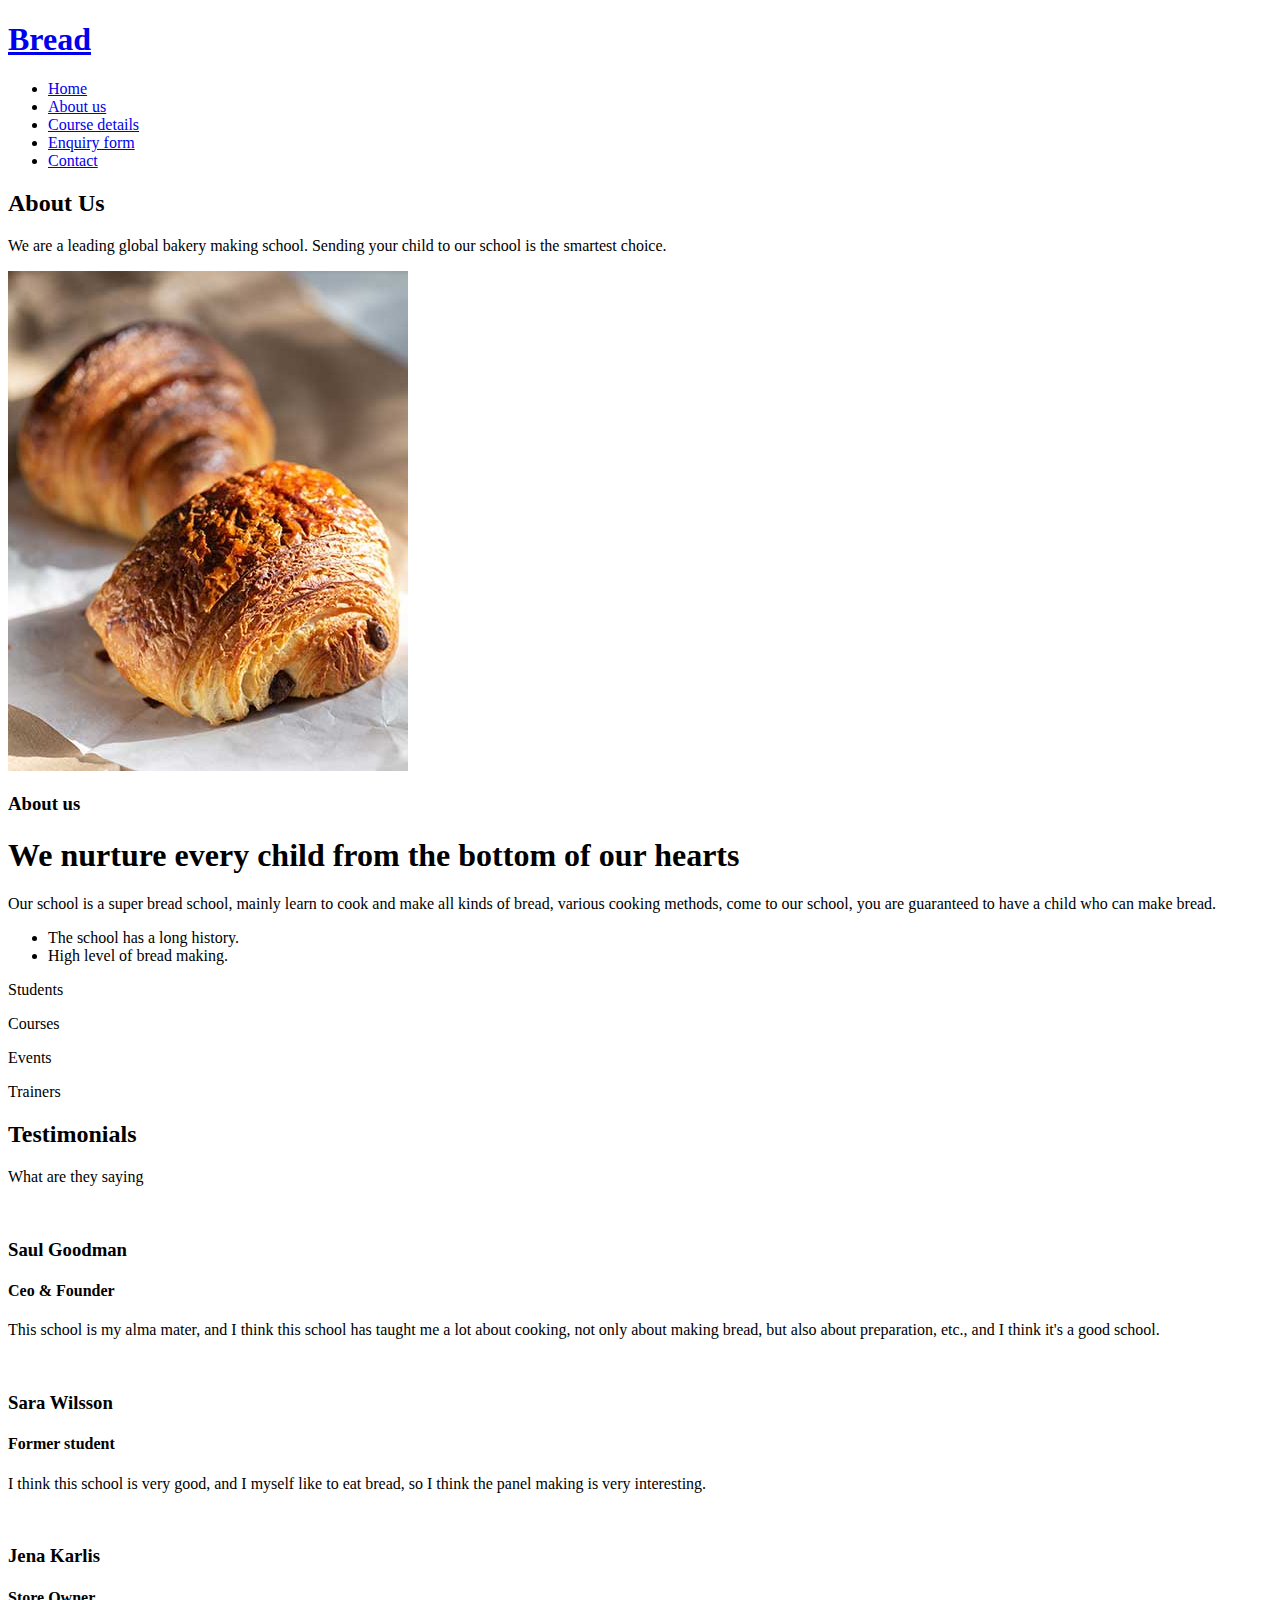
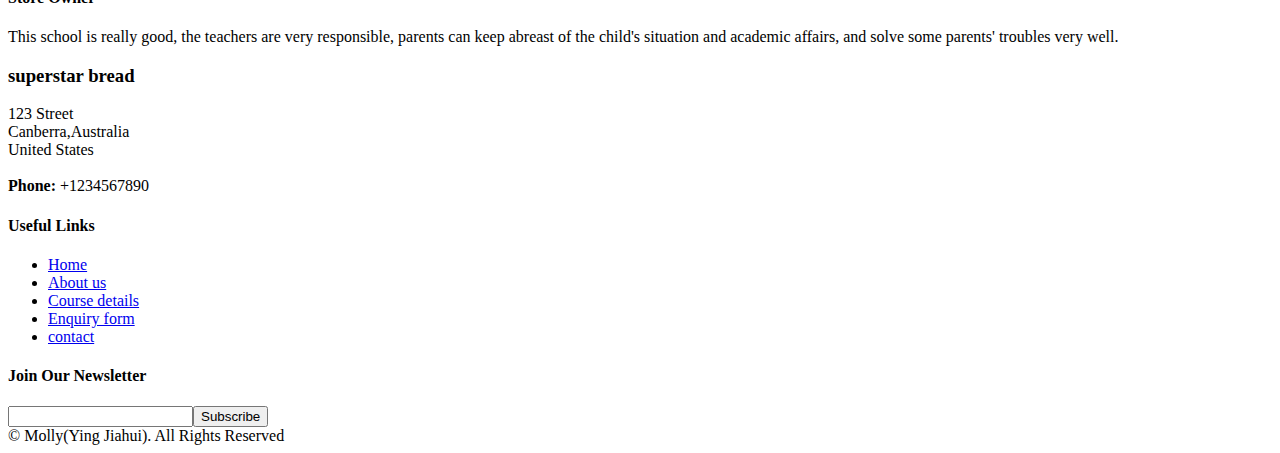
==== about.html @ dbbd952a "Add files via upload" ====
<!DOCTYPE html>
<html lang="en">

<head>
  <meta charset="utf-8">
  <meta content="width=device-width, initial-scale=1.0" name="viewport">

  <title>Supersatr bread school</title>
  <meta content="" name="description">
  <meta content="" name="keywords">

  <link href="assets/img/favicon.png" rel="icon">
  <link href="assets/img/apple-touch-icon.png" rel="apple-touch-icon">

  <!-- Google Fonts -->
  <link href="https://fonts.googleapis.com/css?family=Open+Sans:300,300i,400,400i,600,600i,700,700i|Raleway:300,300i,400,400i,500,500i,600,600i,700,700i|Poppins:300,300i,400,400i,500,500i,600,600i,700,700i" rel="stylesheet">

  <!-- Vendor CSS Files -->
  <link href="assets/vendor/animate.css/animate.min.css" rel="stylesheet">
  <link href="assets/vendor/aos/aos.css" rel="stylesheet">
  <link href="assets/vendor/bootstrap/css/bootstrap.min.css" rel="stylesheet">
  <link href="assets/vendor/bootstrap-icons/bootstrap-icons.css" rel="stylesheet">
  <link href="assets/vendor/boxicons/css/boxicons.min.css" rel="stylesheet">
  <link href="assets/vendor/remixicon/remixicon.css" rel="stylesheet">
  <link href="assets/vendor/swiper/swiper-bundle.min.css" rel="stylesheet">

  <!-- Template Main CSS File -->
  <link href="assets/css/style.css" rel="stylesheet">
</head>

<body>

  <!-- ======= Header ======= -->
  <header id="header" class="fixed-top">
    <div class="container d-flex align-items-center">

      <h1 class="logo me-auto"><a href="index.html">Bread</a></h1>
      <!-- Uncomment below if you prefer to use an image logo -->
      <!-- <a href="index.html" class="logo me-auto"><img src="assets/img/logo.png" alt="" class="img-fluid"></a>-->

      <nav id="navbar" class="navbar order-last order-lg-0">
        <ul>
          <li><a href="index.html">Home</a></li>
          <li><a class="active" href="about.html">About us</a></li>
          <li><a href="courses.html">Course details</a></li>
          <li><a href="trainers.html">Enquiry form</a></li>
          <li><a href="contact.html">Contact</a></li>
        </ul>
        <i class="bi bi-list mobile-nav-toggle"></i>
      </nav><!-- .navbar -->

    </div>
  </header><!-- End Header -->

  <main id="main">
    <!-- ======= Breadcrumbs ======= -->
    <div class="breadcrumbs" data-aos="fade-in">
      <div class="container">
        <h2>About Us</h2>
        <p>We are a leading global bakery making school. Sending your child to our school is the smartest choice. </p>
      </div>
    </div><!-- End Breadcrumbs -->

    <!-- ======= About Section ======= -->
    <section id="about" class="about">
      <div class="container" data-aos="fade-up">

        <div class="row">
          <div class="col-lg-6 order-1 order-lg-2" data-aos="fade-left" data-aos-delay="100">
            <img src="about-1.jpg" class="img-fluid" alt="">
          </div>
          <div class="col-lg-6 pt-4 pt-lg-0 order-2 order-lg-1 content">
            <h3>About us</h3>
            <h1 class="display-6 mb-4">We nurture every child from the bottom of our hearts</h1>
            <p>Our school is a super bread school, mainly learn to cook and make all kinds of bread, various cooking methods, come to our school, you are guaranteed to have a child who can make bread.</p>
           
            <ul>
              <li><i class="bi bi-check-circle"></i>The school has a long history.</li>
              <li><i class="bi bi-check-circle"></i>High level of bread making.</li>
             
            </ul>
          </div>
        </div>

      </div>
    </section><!-- End About Section -->

    <!-- ======= Counts Section ======= -->
    <section id="counts" class="counts section-bg">
      <div class="container">

        <div class="row counters">

          <div class="col-lg-3 col-6 text-center">
            <span data-purecounter-start="0" data-purecounter-end="1232" data-purecounter-duration="1" class="purecounter"></span>
            <p>Students</p>
          </div>

          <div class="col-lg-3 col-6 text-center">
            <span data-purecounter-start="0" data-purecounter-end="5" data-purecounter-duration="1" class="purecounter"></span>
            <p>Courses</p>
          </div>

          <div class="col-lg-3 col-6 text-center">
            <span data-purecounter-start="0" data-purecounter-end="10" data-purecounter-duration="1" class="purecounter"></span>
            <p>Events</p>
          </div>

          <div class="col-lg-3 col-6 text-center">
            <span data-purecounter-start="0" data-purecounter-end="5" data-purecounter-duration="1" class="purecounter"></span>
            <p>Trainers</p>
          </div>

        </div>

      </div>
    </section><!-- End Counts Section -->

    <!-- ======= Testimonials Section ======= -->
    <section id="testimonials" class="testimonials">
      <div class="container" data-aos="fade-up">

        <div class="section-title">
          <h2>Testimonials</h2>
          <p>What are they saying</p>
        </div>

        <div class="testimonials-slider swiper" data-aos="fade-up" data-aos-delay="100">
          <div class="swiper-wrapper">

            <div class="swiper-slide">
              <div class="testimonial-wrap">
                <div class="testimonial-item">
                  <img src="assets/img/testimonials/testimonials-1.jpg" class="testimonial-img" alt="">
                  <h3>Saul Goodman</h3>
                  <h4>Ceo &amp; Founder</h4>
                  <p>
                    <i class="bx bxs-quote-alt-left quote-icon-left"></i>
                    This school is my alma mater, and I think this school has taught me a lot about cooking, not only about making bread, but also about preparation, etc., and I think it's a good school.
                    <i class="bx bxs-quote-alt-right quote-icon-right"></i>
                  </p>
                </div>
              </div>
            </div><!-- End testimonial item -->

            <div class="swiper-slide">
              <div class="testimonial-wrap">
                <div class="testimonial-item">
                  <img src="assets/img/testimonials/testimonials-2.jpg" class="testimonial-img" alt="">
                  <h3>Sara Wilsson</h3>
                  <h4>Former student</h4>
                  <p>
                    <i class="bx bxs-quote-alt-left quote-icon-left"></i>
                    I think this school is very good, and I myself like to eat bread, so I think the panel making is very interesting.
                    <i class="bx bxs-quote-alt-right quote-icon-right"></i>
                  </p>
                </div>
              </div>
            </div><!-- End testimonial item -->

            <div class="swiper-slide">
              <div class="testimonial-wrap">
                <div class="testimonial-item">
                  <img src="assets/img/testimonials/testimonials-3.jpg" class="testimonial-img" alt="">
                  <h3>Jena Karlis</h3>
                  <h4>Store Owner</h4>
                  <p>
                    <i class="bx bxs-quote-alt-left quote-icon-left"></i>
                    This school is really good, the teachers are very responsible, parents can keep abreast of the child's situation and academic affairs, and solve some parents' troubles very well.
                    <i class="bx bxs-quote-alt-right quote-icon-right"></i>
                  </p>
                </div>
              </div>
            </div><!-- End testimonial item -->

          </div>
          <div class="swiper-pagination"></div>
        </div>

      </div>
    </section><!-- End Testimonials Section -->

  </main><!-- End #main -->

  <!-- ======= Footer ======= -->
  <footer id="footer">

    <div class="footer-top">
      <div class="container">
        <div class="row">

          <div class="col-lg-3 col-md-6 footer-contact">
            <h3>superstar bread</h3>
            <p>
              123 Street <br>
              Canberra,Australia<br>
              United States <br><br>
              <strong>Phone:</strong> +1234567890<br>
            </p>
          </div>

          <div class="col-lg-2 col-md-6 footer-links">
            <h4>Useful Links</h4>
            <ul>
              <li><i class="bx bx-chevron-right"></i> <a href="#">Home</a></li>
              <li><i class="bx bx-chevron-right"></i> <a href="#">About us</a></li>
              <li><i class="bx bx-chevron-right"></i> <a href="#">Course details</a></li>
              <li><i class="bx bx-chevron-right"></i> <a href="#">Enquiry form</a></li>
              <li><i class="bx bx-chevron-right"></i> <a href="#">contact</a></li>
            </ul>
          </div>


          <div class="col-lg-4 col-md-6 footer-newsletter">
            <h4>Join Our Newsletter</h4>
            <form action="" method="post">
              <input type="email" name="email"><input type="submit" value="Subscribe">
            </form>
          </div>

        </div>
      </div>
    </div>

    <div class="container d-md-flex py-4">

      <div class="me-md-auto text-center text-md-start">
        <div class="copyright">
          &copy; Molly(Ying Jiahui)<strong></strong>. All Rights Reserved
        </div>
      
      </div>
      
    </div>
  </footer><!-- End Footer -->

  <div id="preloader"></div>
  <a href="#" class="back-to-top d-flex align-items-center justify-content-center"><i class="bi bi-arrow-up-short"></i></a>

  <!-- Vendor JS Files -->
  <script src="assets/vendor/purecounter/purecounter_vanilla.js"></script>
  <script src="assets/vendor/aos/aos.js"></script>
  <script src="assets/vendor/bootstrap/js/bootstrap.bundle.min.js"></script>
  <script src="assets/vendor/swiper/swiper-bundle.min.js"></script>
  <script src="assets/vendor/php-email-form/validate.js"></script>

  <!-- Template Main JS File -->
  <script src="assets/js/main.js"></script>

</body>

</html>
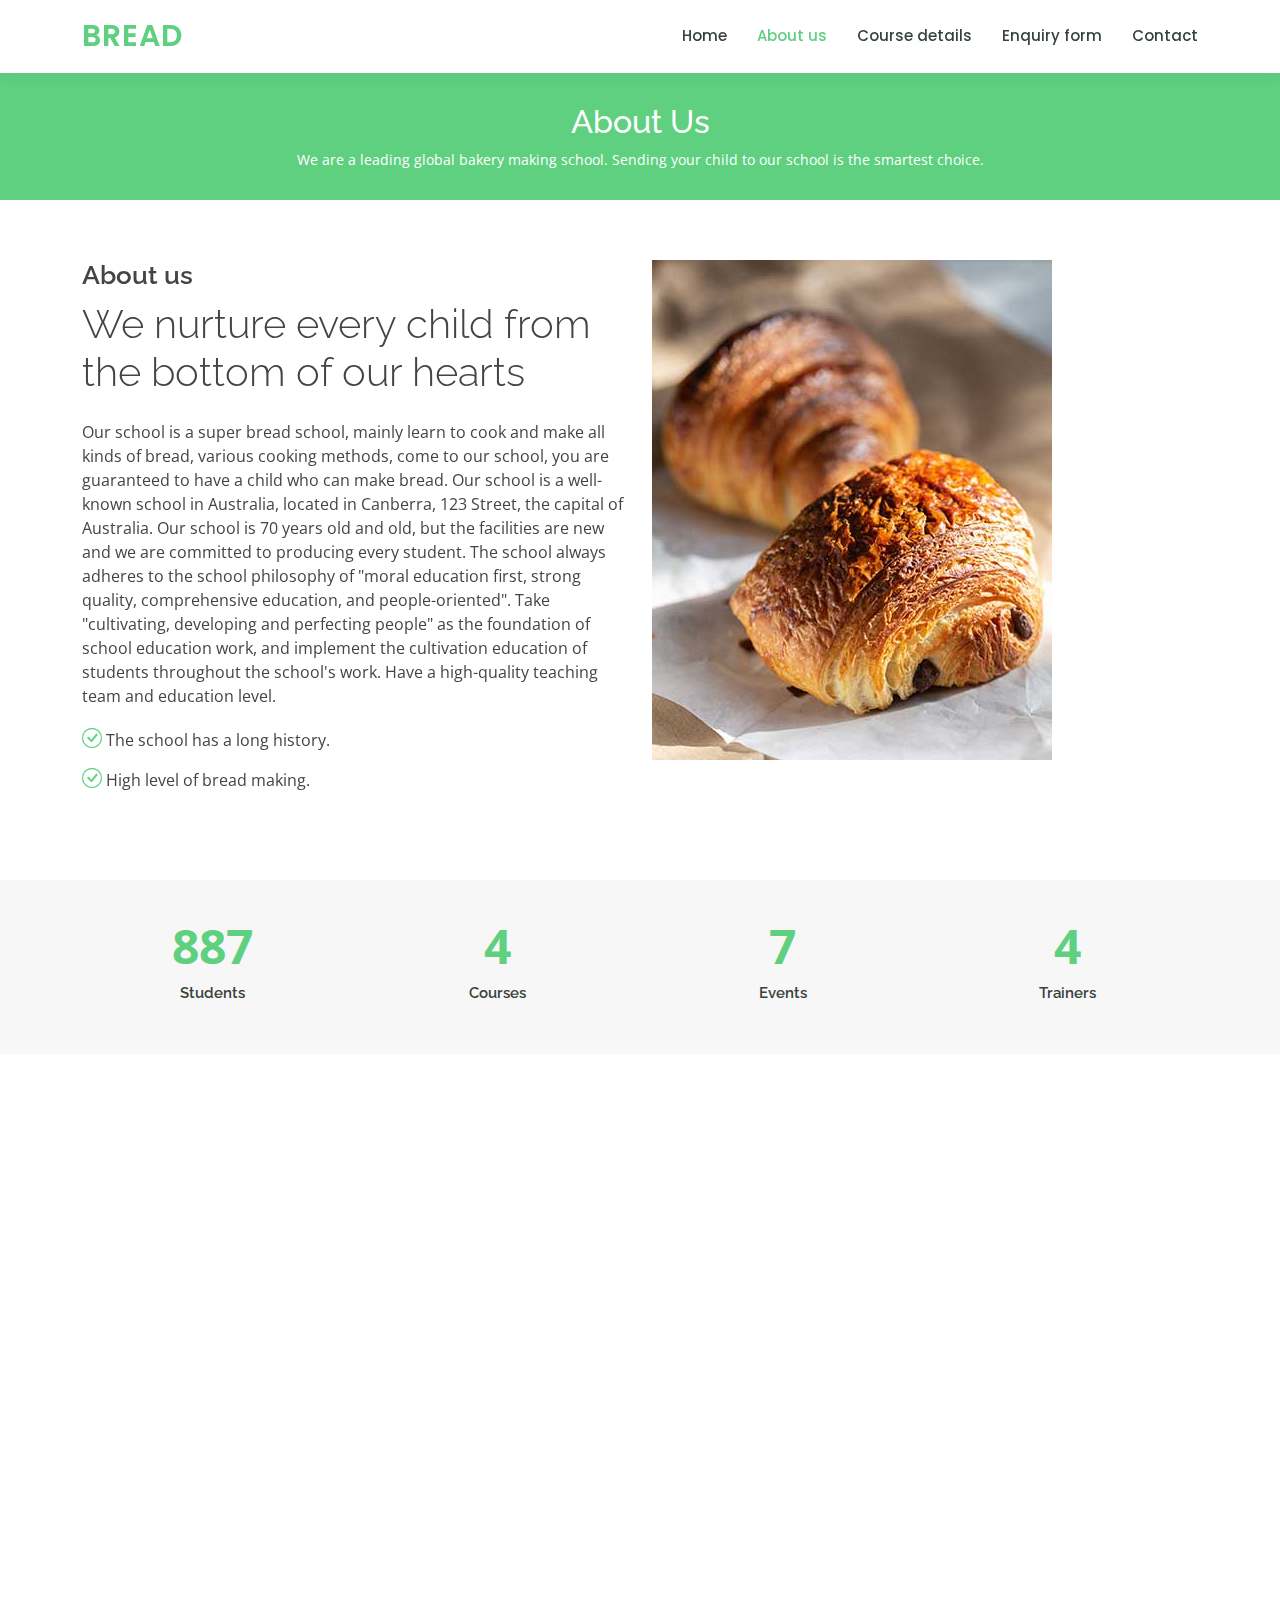
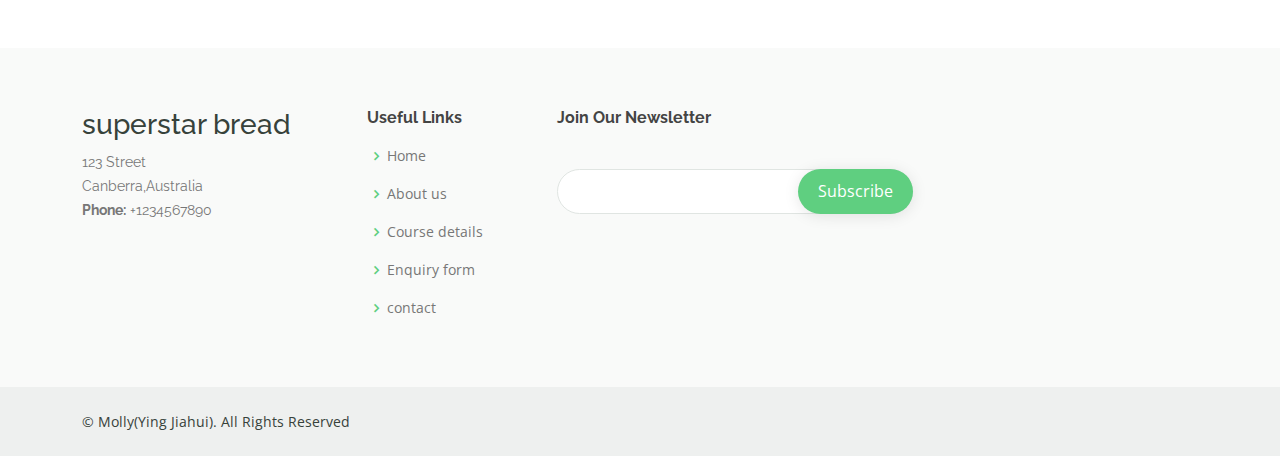
==== commit 105db307: "Add files via upload" ====
--- a/about.html
+++ b/about.html
@@ -72,7 +72,11 @@
           <div class="col-lg-6 pt-4 pt-lg-0 order-2 order-lg-1 content">
             <h3>About us</h3>
             <h1 class="display-6 mb-4">We nurture every child from the bottom of our hearts</h1>
-            <p>Our school is a super bread school, mainly learn to cook and make all kinds of bread, various cooking methods, come to our school, you are guaranteed to have a child who can make bread.</p>
+            <p>Our school is a super bread school, mainly learn to cook and make all kinds of bread, various cooking methods, come to our school, you are guaranteed to have a child who can make bread.
+              Our school is a well-known school in Australia, located in Canberra, 123 Street, the capital of Australia. Our school is 70 years old and old, but the facilities are new and we are committed to producing every student. 
+              The school always adheres to the school philosophy of "moral education first, strong quality, comprehensive education, and people-oriented". Take "cultivating, developing and perfecting people" as the foundation of school education work, and implement the cultivation education of students throughout the school's work.
+              Have a high-quality teaching team and education level.
+            </p>
            
             <ul>
               <li><i class="bi bi-check-circle"></i>The school has a long history.</li>
@@ -194,7 +198,7 @@
             <p>
               123 Street <br>
               Canberra,Australia<br>
-              United States <br><br>
+              
               <strong>Phone:</strong> +1234567890<br>
             </p>
           </div>
